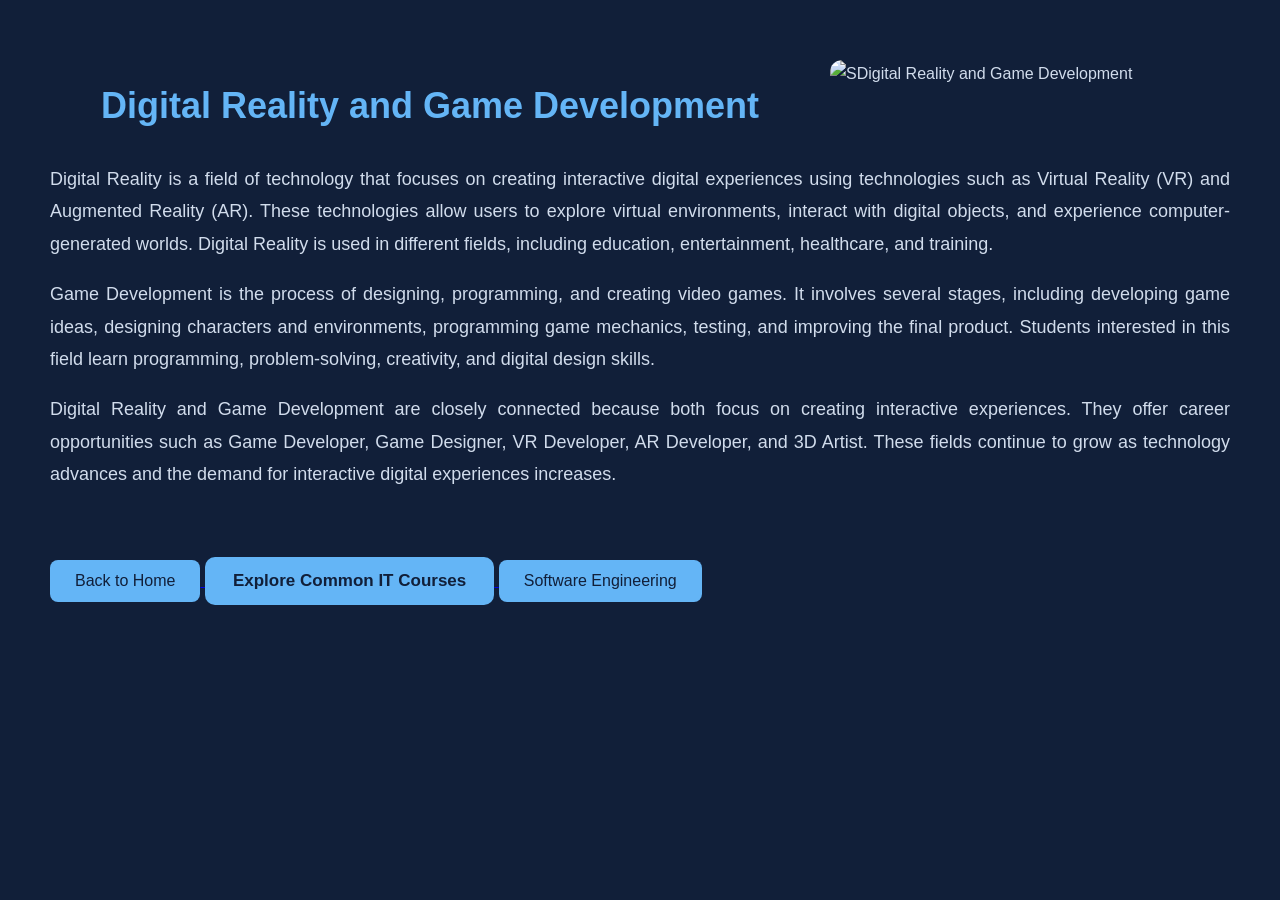
==== Digital Reality and Game Development.html @ f3086aca "Add files via upload" ====
<!DOCTYPE html>
<html lang="en">

<head>
    <meta charset="UTF-8">
    <title>Digital Reality and Game Development</title>
    <link rel="stylesheet" href="style.css">
</head>

<body>
<img src="game.png"
     alt="SDigital Reality and Game Development"
     width="400"
     style="float: right; margin-left: 20px;">	
    <h1> Digital Reality and Game Development</h1>

    <p>
        Digital Reality is a field of technology that focuses on creating
        interactive digital experiences using technologies such as
        Virtual Reality (VR) and Augmented Reality (AR). These technologies
        allow users to explore virtual environments, interact with digital
        objects, and experience computer-generated worlds. Digital Reality
        is used in different fields, including education, entertainment,
        healthcare, and training.
    </p>

    <p>
        Game Development is the process of designing, programming, and
        creating video games. It involves several stages, including
        developing game ideas, designing characters and environments,
        programming game mechanics, testing, and improving the final product.
        Students interested in this field learn programming, problem-solving,
        creativity, and digital design skills.
    </p>

    <p>
        Digital Reality and Game Development are closely connected because
        both focus on creating interactive experiences. They offer career
        opportunities such as Game Developer, Game Designer, VR Developer,
        AR Developer, and 3D Artist. These fields continue to grow as
        technology advances and the demand for interactive digital
        experiences increases.
    </p>

    <br>

    <a href="index.html">
        <button>Back to Home</button>
    </a>

    <a href="common-courses.html">
        <button class="course-btn">
            Explore Common IT Courses
        </button>
    </a>
	 <a href="SoftWear E1 .html">
        <button> Software Engineering </button>
    </a>

</body>
</html>
---- style.css ----
/* General Page Style */
body {
    background-color: #111F39;
    color: #D1DCEC;
    font-family: Arial, sans-serif;
    margin: 30px;
    padding: 20px;
    line-height: 1.8;
}

/* Main Headings */
h1 {
    color: #64B5F6;
    text-align: center;
    font-size: 36px;
}

/* Sub Headings */
h2 {
    color: #82CFFF;
    font-size: 26px;
}

/* Paragraphs */
p {
    color: #D1DCEC;
    font-size: 18px;
    text-align: justify;
}

/* Images */
img {
    float: right;
    width: 400px;
    height: auto;
    margin: 10px 0 20px 25px;
    border-radius: 12px;
}

/* Buttons */
button {
    background-color: #64B5F6;
    color: #111F39;
    border: none;
    padding: 12px 25px;
    border-radius: 8px;
    font-size: 16px;
    cursor: pointer;
    margin-top: 20px;
}

.course-btn {
    background-color: #64B5F6;
    color: #111F39;
    padding: 14px 28px;
    border: none;
    border-radius: 10px;
    font-size: 17px;
    font-weight: bold;
    cursor: pointer;
    transition: 0.3s;
}

.course-btn:hover {
    background-color: #90CAF9;
    transform: translateY(-3px);
}

button:hover {
    background-color: #90CAF9;
}

/* Smooth Scrolling */
html {
    scroll-behavior: smooth;
}

/* Matrix Section */
.matrix-section {
    display: flex;
    align-items: center;
    gap: 30px;
    margin-top: 30px;
}

.matrix-text {
    flex: 1;
}

.matrix-example {
    flex: 1;
    text-align: center;
}

.matrix-example table {
    width: 100%;
    border-collapse: collapse;
    text-align: center;
}

.matrix-example th,
.matrix-example td {
    border: 1px solid #82CFFF;
    padding: 15px;
    font-size: 18px;
}

.matrix-example th {
    background-color: #243B60;
    color: #82CFFF;
}

.matrix-example td {
    background-color: #192D4B;
    color: #D1DCEC;
}

/* Digital Section */
.digital-section {
    display: flex;
    align-items: center;
    gap: 30px;
    margin-top: 30px;
}

.digital-text {
    flex: 1;
}

.binary-example {
    flex: 1;
    text-align: center;
}

.binary-example table {
    width: 100%;
    border-collapse: collapse;
}

.binary-example th,
.binary-example td {
    border: 1px solid #82CFFF;
    padding: 12px;
    font-size: 18px;
}

.binary-example th {
    background-color: #243B60;
    color: #82CFFF;
}

.binary-example td {
    background-color: #192D4B;
    color: #D1DCEC;
}
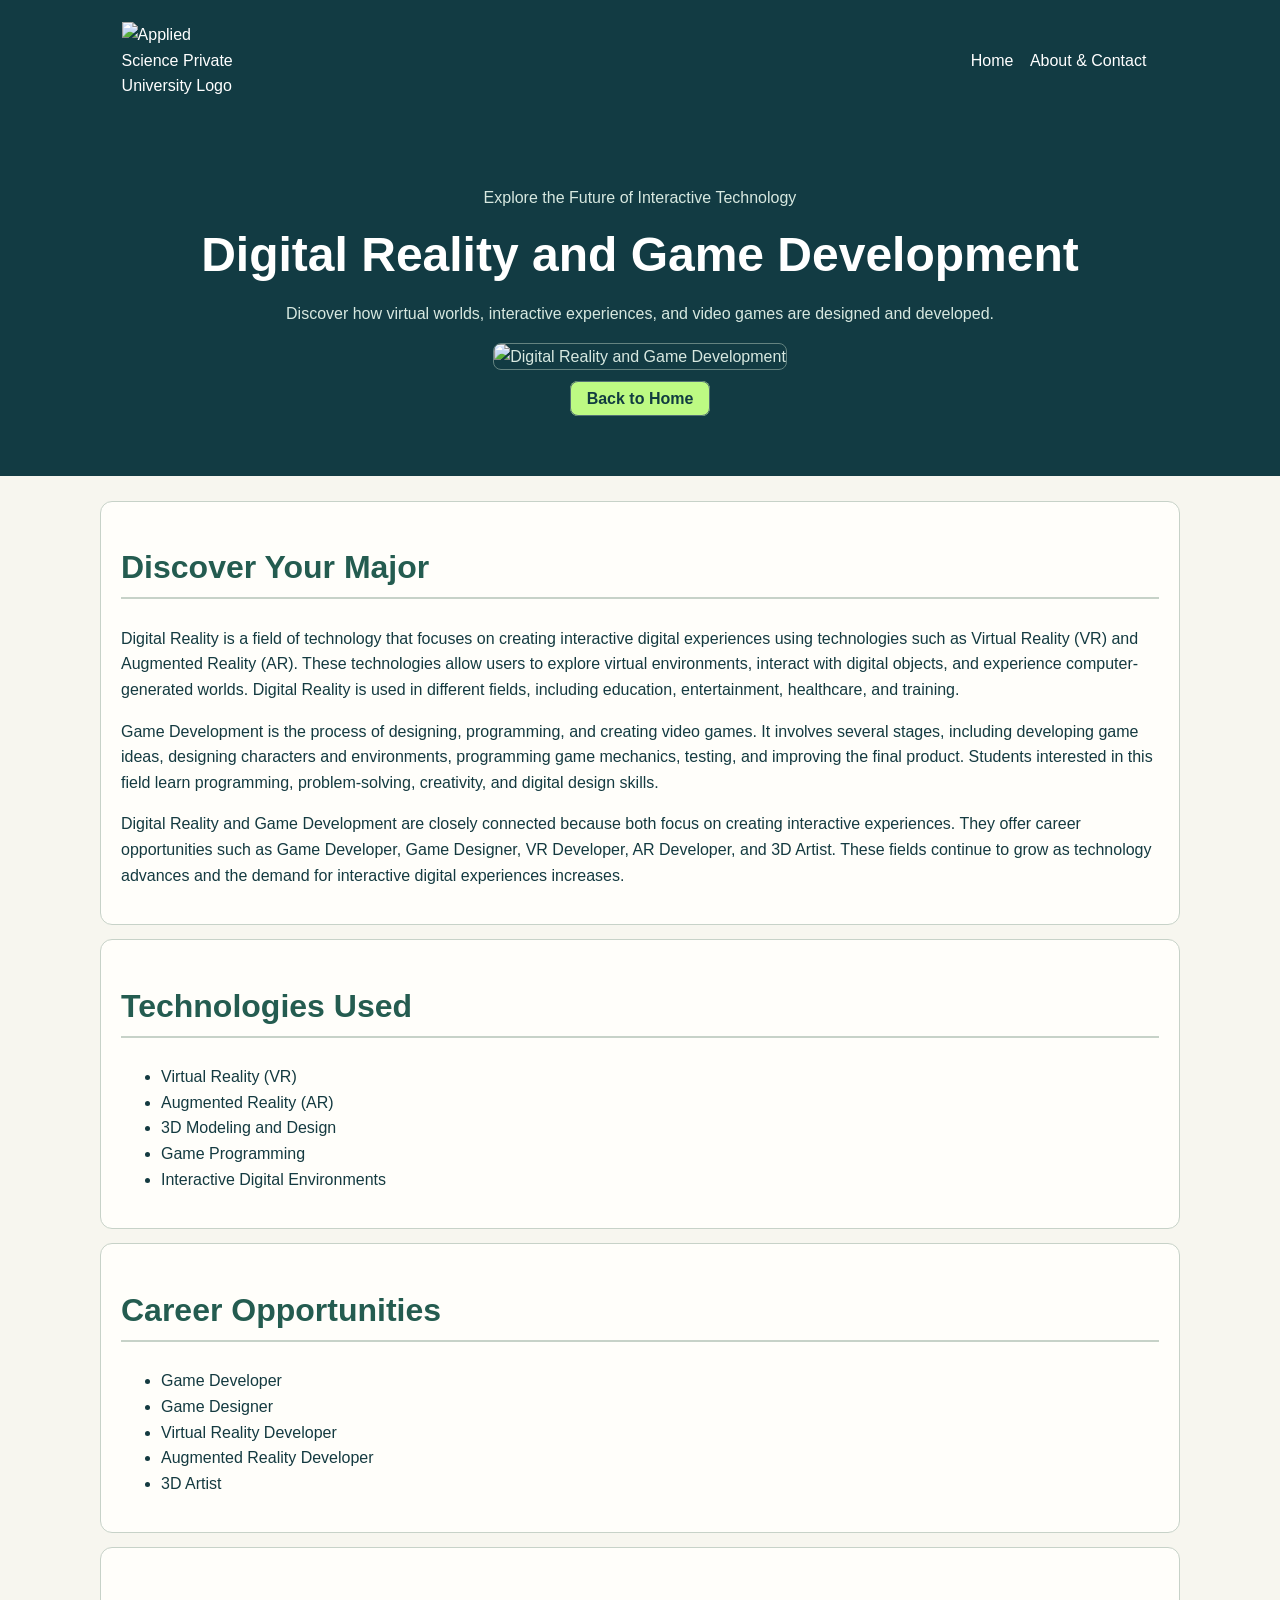
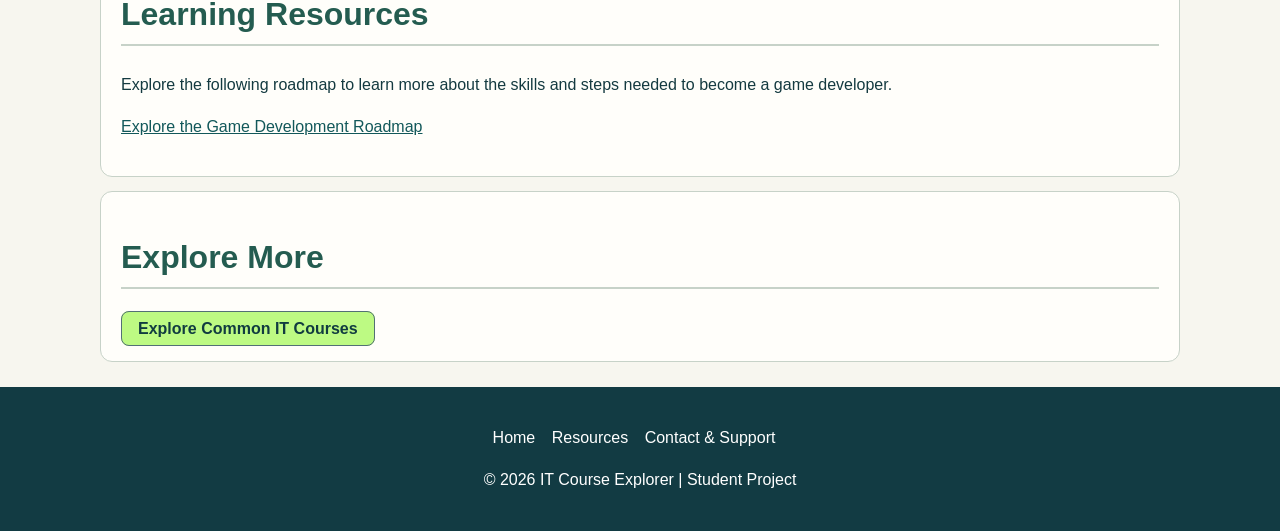
==== commit 12d68a45: "Add files via upload" ====
--- a/Digital Reality and Game Development.html
+++ b/Digital Reality and Game Development.html
@@ -1,61 +1,162 @@
-<!DOCTYPE html>
-<html lang="en">
-
-<head>
-    <meta charset="UTF-8">
-    <title>Digital Reality and Game Development</title>
-    <link rel="stylesheet" href="style.css">
-</head>
-
-<body>
-<img src="game.png"
-     alt="SDigital Reality and Game Development"
-     width="400"
-     style="float: right; margin-left: 20px;">	
-    <h1> Digital Reality and Game Development</h1>
-
-    <p>
-        Digital Reality is a field of technology that focuses on creating
-        interactive digital experiences using technologies such as
-        Virtual Reality (VR) and Augmented Reality (AR). These technologies
-        allow users to explore virtual environments, interact with digital
-        objects, and experience computer-generated worlds. Digital Reality
-        is used in different fields, including education, entertainment,
-        healthcare, and training.
-    </p>
-
-    <p>
-        Game Development is the process of designing, programming, and
-        creating video games. It involves several stages, including
-        developing game ideas, designing characters and environments,
-        programming game mechanics, testing, and improving the final product.
-        Students interested in this field learn programming, problem-solving,
-        creativity, and digital design skills.
-    </p>
-
-    <p>
-        Digital Reality and Game Development are closely connected because
-        both focus on creating interactive experiences. They offer career
-        opportunities such as Game Developer, Game Designer, VR Developer,
-        AR Developer, and 3D Artist. These fields continue to grow as
-        technology advances and the demand for interactive digital
-        experiences increases.
-    </p>
-
-    <br>
-
-    <a href="index.html">
-        <button>Back to Home</button>
-    </a>
-
-    <a href="common-courses.html">
-        <button class="course-btn">
-            Explore Common IT Courses
-        </button>
-    </a>
-	 <a href="SoftWear E1 .html">
-        <button> Software Engineering </button>
-    </a>
-
-</body>
+<!DOCTYPE html>
+<html lang="en" dir="ltr">
+<head>
+    <meta charset="UTF-8">
+    <meta name="viewport" content="width=device-width, initial-scale=1">
+    <title>Digital Reality and Game Development</title>
+    <link rel="stylesheet" href="style.css">
+</head>
+
+<body>
+
+    <div class="it-nav">
+        <div class="wrap">
+            
+        <img src="https://www.asu.edu.jo/wp-content/uploads/2025/11/Layer_1-54.svg"
+             alt="Applied Science Private University Logo"
+             width="115">
+    
+
+            <p>
+                <a href="index.html">Home</a>
+              
+                <a href="contact.html">About &amp; Contact</a>
+            </p>
+        </div>
+    </div>
+
+    <div class="it-hero">
+        <div class="wrap">
+            <p>Explore the Future of Interactive Technology</p>
+
+            <h1>Digital Reality and Game Development</h1>
+
+            <p>
+                Discover how virtual worlds, interactive experiences,
+                and video games are designed and developed.
+            </p>
+
+            <p>
+                <img src="game.png"
+                     alt="Digital Reality and Game Development"
+                     width="400">
+            </p>
+
+            <p>
+                <a href="index.html" class="it-button">Back to Home</a>
+            </p>
+        </div>
+    </div>
+
+    <div class="it-content">
+
+        <div class="it-panel">
+            <h2>Discover Your Major</h2>
+
+            <p>
+                Digital Reality is a field of technology that focuses on
+                creating interactive digital experiences using technologies
+                such as Virtual Reality (VR) and Augmented Reality (AR).
+                These technologies allow users to explore virtual environments,
+                interact with digital objects, and experience computer-generated
+                worlds. Digital Reality is used in different fields, including
+                education, entertainment, healthcare, and training.
+            </p>
+
+            <p>
+                Game Development is the process of designing, programming,
+                and creating video games. It involves several stages,
+                including developing game ideas, designing characters and
+                environments, programming game mechanics, testing, and
+                improving the final product. Students interested in this
+                field learn programming, problem-solving, creativity,
+                and digital design skills.
+            </p>
+
+            <p>
+                Digital Reality and Game Development are closely connected
+                because both focus on creating interactive experiences.
+                They offer career opportunities such as Game Developer,
+                Game Designer, VR Developer, AR Developer, and 3D Artist.
+                These fields continue to grow as technology advances and
+                the demand for interactive digital experiences increases.
+            </p>
+        </div>
+
+        <div class="it-panel">
+            <h2>Technologies Used</h2>
+
+            <ul>
+                <li>Virtual Reality (VR)</li>
+                <li>Augmented Reality (AR)</li>
+                <li>3D Modeling and Design</li>
+                <li>Game Programming</li>
+                <li>Interactive Digital Environments</li>
+            </ul>
+        </div>
+
+        <div class="it-panel">
+            <h2>Career Opportunities</h2>
+
+            <ul>
+                <li>Game Developer</li>
+                <li>Game Designer</li>
+                <li>Virtual Reality Developer</li>
+                <li>Augmented Reality Developer</li>
+                <li>3D Artist</li>
+            </ul>
+        </div>
+
+        <div class="it-panel">
+            <h2>Learning Resources</h2>
+
+            <p>
+                Explore the following roadmap to learn more about
+                the skills and steps needed to become a game developer.
+            </p>
+
+            <p>
+                <a href="https://roadmap.sh/game-developer" target="_blank">
+                    Explore the Game Development Roadmap
+                </a>
+            </p>
+        </div>
+
+        <div class="it-panel">
+            <h2>Explore More</h2>
+
+          
+                <a href="common-courses.html" class="it-button">
+                    Explore Common IT Courses
+                </a>
+            
+           
+				
+			
+        </div>
+
+    </div>
+
+	 <!-- Footer -->
+    <div class="it-footer">
+
+        <p>
+
+            <a href="index.html">Home</a>
+
+           <a href="resources.html">Resources</a>
+
+
+            <a href="contact.html">Contact &amp; Support</a>
+
+        </p>
+
+        <p>
+            &copy; 2026 IT Course Explorer | Student Project
+        </p>
+
+    </div>
+
+
+</body>
 </html>
--- a/style.css
+++ b/style.css
@@ -1,156 +1,597 @@
-
-/* General Page Style */
-body {
-    background-color: #111F39;
-    color: #D1DCEC;
-    font-family: Arial, sans-serif;
-    margin: 30px;
-    padding: 20px;
-    line-height: 1.8;
-}
-
-/* Main Headings */
-h1 {
-    color: #64B5F6;
-    text-align: center;
-    font-size: 36px;
-}
-
-/* Sub Headings */
-h2 {
-    color: #82CFFF;
-    font-size: 26px;
-}
-
-/* Paragraphs */
-p {
-    color: #D1DCEC;
-    font-size: 18px;
-    text-align: justify;
-}
-
-/* Images */
-img {
-    float: right;
-    width: 400px;
-    height: auto;
-    margin: 10px 0 20px 25px;
-    border-radius: 12px;
-}
-
-/* Buttons */
-button {
-    background-color: #64B5F6;
-    color: #111F39;
-    border: none;
-    padding: 12px 25px;
-    border-radius: 8px;
-    font-size: 16px;
-    cursor: pointer;
-    margin-top: 20px;
-}
-
-.course-btn {
-    background-color: #64B5F6;
-    color: #111F39;
-    padding: 14px 28px;
-    border: none;
-    border-radius: 10px;
-    font-size: 17px;
-    font-weight: bold;
-    cursor: pointer;
-    transition: 0.3s;
-}
-
-.course-btn:hover {
-    background-color: #90CAF9;
-    transform: translateY(-3px);
-}
-
-button:hover {
-    background-color: #90CAF9;
-}
-
-/* Smooth Scrolling */
-html {
-    scroll-behavior: smooth;
-}
-
-/* Matrix Section */
-.matrix-section {
-    display: flex;
-    align-items: center;
-    gap: 30px;
-    margin-top: 30px;
-}
-
-.matrix-text {
-    flex: 1;
-}
-
-.matrix-example {
-    flex: 1;
-    text-align: center;
-}
-
-.matrix-example table {
-    width: 100%;
-    border-collapse: collapse;
-    text-align: center;
-}
-
-.matrix-example th,
-.matrix-example td {
-    border: 1px solid #82CFFF;
-    padding: 15px;
-    font-size: 18px;
-}
-
-.matrix-example th {
-    background-color: #243B60;
-    color: #82CFFF;
-}
-
-.matrix-example td {
-    background-color: #192D4B;
-    color: #D1DCEC;
-}
-
-/* Digital Section */
-.digital-section {
-    display: flex;
-    align-items: center;
-    gap: 30px;
-    margin-top: 30px;
-}
-
-.digital-text {
-    flex: 1;
-}
-
-.binary-example {
-    flex: 1;
-    text-align: center;
-}
-
-.binary-example table {
-    width: 100%;
-    border-collapse: collapse;
-}
-
-.binary-example th,
-.binary-example td {
-    border: 1px solid #82CFFF;
-    padding: 12px;
-    font-size: 18px;
-}
-
-.binary-example th {
-    background-color: #243B60;
-    color: #82CFFF;
-}
-
-.binary-example td {
-    background-color: #192D4B;
-    color: #D1DCEC;
-}
+```css
+/* General Page Style */
+
+* {
+    box-sizing: border-box;
+} /* من برة المادة: يجعل حساب العرض يشمل المحتوى والحشو والحدود */
+
+html {
+    scroll-behavior: smooth;
+} /* من برة المادة: يجعل الانتقال بين أقسام الصفحة سلساً */
+
+body {
+    margin: 0;
+    background: #f7f6ef;
+    color: #143a40;
+    font-family: Arial, Tahoma, sans-serif;
+    line-height: 1.6;
+} /* من برة المادة: line-height يتحكم بالمسافة بين السطور */
+
+.wrap {
+    width: 90%;
+    max-width: 1080px;
+    margin: 0 auto;
+} /* من برة المادة: max-width يحدد أقصى عرض للمحتوى */
+
+
+/* Main Header and Navigation */
+
+.topbar {
+    background-color: #102f36;
+}
+
+header {
+    background: #123b43;
+    color: white;
+}
+
+nav, .hero, .entry, footer .wrap {
+    display: flex;
+    align-items: center;
+    justify-content: space-between;
+    gap: 24px;
+} /* من برة المادة: Flex يرتب العناصر بجانب بعضها وgap يحدد المسافة بينها */
+
+nav {
+    padding: 18px 0;
+    border-bottom: 1px solid #527075;
+}
+
+nav a, footer a {
+    color: white;
+}
+
+a {
+    color: #12585a;
+}
+
+a:hover {
+    color: #9a4527;
+}
+
+header a:hover, footer a:hover {
+    color: #bdfa83;
+}
+
+.brand {
+    font-weight: bold;
+    text-decoration: none;
+    font-size: 19px;
+}
+
+.brand b {
+    background: #bdfa83;
+    color: #123b43;
+    padding: 4px 8px;
+    margin: 0 4px;
+}
+
+.language {
+    background: #c2f295;
+    color: #123b43;
+    border: 2px solid #c2f295;
+    border-radius: 8px;
+    padding: 8px 12px;
+    font: bold 15px Arial, sans-serif;
+}
+
+.language:hover {
+    background: white;
+}
+
+.language:focus, a:focus {
+    outline: 3px solid #de8548;
+} /* من برة المادة: يظهر إطاراً حول العنصر عند تحديده بلوحة المفاتيح */
+
+
+/* Hero Section */
+
+.hero {
+    padding: 48px 0;
+}
+
+.hero div {
+    max-width: 570px;
+} /* من برة المادة: يحدد أقصى عرض للنص */
+
+.hero img {
+    width: 40%;
+    border-radius: 8px;
+    border: 1px solid #648380;
+}
+
+h1, h2, h3 {
+    line-height: 1.22;
+} /* من برة المادة: يتحكم بالمسافة بين أسطر العناوين */
+
+h1 {
+    font-size: 48px;
+    margin: 8px 0;
+}
+
+h2 {
+    font-size: 32px;
+}
+
+h3 {
+    font-size: 23px;
+    margin: 0;
+}
+
+.hero p {
+    color: #d7e8e0;
+}
+
+.action {
+    display: inline-block;
+    background: #bdfa83;
+    color: #113c40;
+    padding: 8px 16px;
+    text-decoration: none;
+    font-weight: bold;
+} /* من برة المادة: inline-block يسمح بتحديد المساحة الداخلية مع بقاء العنصر ضمن السطر */
+
+.action:hover {
+    background: #d5fbb5;
+    color: #113c40;
+}
+
+
+/* Main Content */
+
+main {
+    padding: 18px 0 48px;
+}
+
+.entry {
+    padding: 20px;
+    border: 1px solid #c7d2c8;
+    border-radius: 12px;
+    margin: 14px 0;
+    background: #fffefa;
+}
+
+.entry img {
+    width: 23%;
+    border-radius: 8px;
+}
+
+.entry div {
+    width: 72%;
+}
+
+.entry p {
+    margin: 6px 0;
+}
+
+.entry h3 a {
+    color: #143a40;
+    text-decoration: none;
+}
+
+.entry h3 a:hover {
+    text-decoration: underline;
+}
+
+.entry .action {
+    margin-top: 6px;
+}
+
+
+/* Courses List */
+
+.courses {
+    border-top: 2px solid #173f43;
+    padding: 0;
+    list-style: none;
+}
+
+.courses li {
+    background: #fffefa;
+    border-bottom: 1px solid #c1ccc2;
+    padding: 13px 18px;
+}
+
+.courses strong {
+    color: #245c50;
+}
+
+
+/* Resources Section */
+
+.resources {
+    padding: 18px 24px;
+    background: #e6eddf;
+    border-radius: 8px;
+}
+
+.source {
+    font-size: 14px;
+}
+
+
+/* Buttons */
+
+button, .course-btn, .it-button {
+    background: #bdfa83;
+    color: #113c40;
+    padding: 8px 16px;
+    border: 1px solid #527075;
+    border-radius: 8px;
+    text-decoration: none;
+    font-weight: bold;
+}
+
+button:hover, .course-btn:hover, .it-button:hover {
+    background: #d5fbb5;
+    color: #113c40;
+}
+
+
+/* Shared Navigation for Inner Pages */
+
+.it-nav {
+    background: #123b43;
+    color: white;
+    padding: 22px 5%;
+}
+
+.it-nav a {
+    color: white;
+    text-decoration: none;
+    margin-right: 12px;
+}
+
+.it-nav a:hover {
+    color: #bdfa83;
+}
+
+.it-nav .wrap {
+    display: flex; /* من برة المادة: يرتب عناصر القائمة بجانب بعضها */
+    align-items: center;
+    justify-content: space-between;
+    gap: 24px; /* من برة المادة: يحدد المسافة بين العناصر */
+}
+
+
+/* Inner Page Hero */
+
+.it-hero {
+    background: #123b43;
+    color: white;
+    padding: 48px 5%;
+    text-align: center;
+}
+
+.it-hero p {
+    color: #d7e8e0;
+}
+
+/* من برة المادة: class highlight يحدد الفقرات التي تحتاج لوناً مختلفاً */
+.it-hero .highlight {
+    color: #bdfa83;
+}
+
+.it-hero img {
+    width: 100%;
+    max-width: 400px; /* من برة المادة: يمنع الصورة من تجاوز العرض المحدد */
+    height: auto; /* من برة المادة: يحافظ على تناسب أبعاد الصورة */
+    border-radius: 8px;
+    border: 1px solid #648380;
+}
+
+
+/* Inner Page Content */
+
+.it-content {
+    width: 90%;
+    max-width: 1080px; /* من برة المادة: يحدد أقصى عرض للمحتوى */
+    margin: 25px auto;
+}
+
+.it-panel {
+    background: #fffefa;
+    border: 1px solid #c7d2c8;
+    border-radius: 12px;
+    padding: 20px;
+    margin: 14px 0;
+}
+
+.it-panel h2 {
+    color: #245c50;
+    border-bottom: 2px solid #c7d2c8;
+    padding-bottom: 10px;
+}
+
+.it-panel h3 {
+    color: #245c50;
+    margin: 18px 0 10px;
+}
+
+.it-panel nav {
+    display: flex; /* من برة المادة: يرتب الروابط بجانب بعضها */
+    flex-wrap: wrap; /* من برة المادة: ينقل الروابط للسطر التالي عند ضيق المساحة */
+    gap: 12px; /* من برة المادة: يحدد المسافة بين الروابط */
+    padding: 10px 0;
+    border: 0;
+}
+
+.it-panel nav a {
+    color: #12585a;
+}
+
+.it-panel img {
+    max-width: 100%; /* من برة المادة: يمنع الصورة من الخروج عن حدود الحاوية */
+    height: auto; /* من برة المادة: يحافظ على تناسب أبعاد الصورة */
+    border-radius: 8px;
+}
+
+.it-panel table {
+    width: 100%;
+    border-collapse: collapse;
+}
+
+.it-panel th {
+    background: #123b43;
+    color: white;
+}
+
+.it-panel td, .it-panel th {
+    border: 1px solid #c7d2c8;
+    padding: 8px;
+    text-align: left;
+}
+
+.it-field {
+    width: 90%;
+    padding: 8px;
+    border: 1px solid #8da5a4;
+    font-size: 16px;
+}
+
+.it-road {
+    background: #e6eddf;
+    padding: 15px;
+    text-align: center;
+    font-weight: bold;
+}
+
+
+/* Quiz Section */
+
+.quiz {
+    background: #e6eddf;
+    padding: 18px;
+    border-radius: 8px;
+    margin-top: 20px;
+}
+
+.quiz h3 {
+    color: #245c50;
+}
+
+
+/* Matrix Section */
+
+.matrix-section {
+    display: flex; /* من برة المادة: يرتب العناصر بجانب بعضها */
+    align-items: center;
+    gap: 30px; /* من برة المادة: يحدد المسافة بين العناصر */
+    margin-top: 30px;
+}
+
+.matrix-text {
+    flex: 1; /* من برة المادة: يجعل النص يأخذ مساحة متاحة */
+}
+
+.matrix-example {
+    flex: 1; /* من برة المادة: يجعل الجدول يأخذ مساحة متاحة */
+    text-align: center;
+}
+
+.matrix-example table {
+    width: 100%;
+    border-collapse: collapse;
+    text-align: center;
+}
+
+.matrix-example th,
+.matrix-example td {
+    border: 1px solid #245c50;
+    padding: 15px;
+    font-size: 18px;
+}
+
+.matrix-example th {
+    background-color: #e6eddf;
+    color: #245c50;
+}
+
+.matrix-example td {
+    background-color: #fffefa;
+    color: #143a40;
+}
+
+
+/* Digital Systems Section */
+
+.digital-section {
+    display: flex; /* من برة المادة: يرتب العناصر بجانب بعضها */
+    align-items: center;
+    gap: 30px; /* من برة المادة: يحدد المسافة بين العناصر */
+    margin-top: 30px;
+}
+
+.digital-text {
+    flex: 1; /* من برة المادة: يجعل النص يأخذ مساحة متاحة */
+}
+
+.binary-example {
+    flex: 1; /* من برة المادة: يجعل الجدول يأخذ مساحة متاحة */
+    text-align: center;
+}
+
+.binary-example table {
+    width: 100%;
+    border-collapse: collapse;
+}
+
+.binary-example th,
+.binary-example td {
+    border: 1px solid #245c50;
+    padding: 12px;
+    font-size: 18px;
+}
+
+.binary-example th {
+    background-color: #e6eddf;
+    color: #245c50;
+}
+
+.binary-example td {
+    background-color: #fffefa;
+    color: #143a40;
+}
+
+
+/* Footer */
+
+footer {
+    background: #143a40;
+    color: white;
+    padding: 25px 0;
+}
+
+footer .wrap {
+    flex-wrap: wrap; /* من برة المادة: يسمح بانتقال العناصر للسطر التالي */
+}
+
+.it-footer {
+    background: #123b43;
+    color: white;
+    padding: 22px 5%;
+    text-align: center;
+}
+
+.it-footer a {
+    color: white;
+    text-decoration: none;
+    margin-right: 12px;
+}
+
+.it-footer a:hover {
+    color: #bdfa83;
+}
+
+
+/* Logo */
+
+.logo img {
+    max-width: 115px; /* من برة المادة: يحدد أقصى عرض للشعار */
+    height: auto; /* من برة المادة: يحافظ على تناسب أبعاد الشعار */
+}
+
+
+/* Responsive Design */
+
+@media (max-width: 650px) {
+
+    /* من برة المادة: Media Query يغير التصميم حسب عرض الشاشة */
+
+    .hero {
+        flex-direction: column;
+        align-items: stretch;
+        padding: 22px 0;
+    }
+
+    .hero img {
+        width: 100%;
+    }
+
+    h1 {
+        font-size: 36px;
+    }
+
+    .entry {
+        flex-direction: column;
+        align-items: stretch;
+        gap: 12px; /* من برة المادة: يحدد المسافة بين العناصر */
+    }
+
+    .entry img,
+    .entry div {
+        width: 100%;
+    }
+
+    .entry img {
+        max-width: 280px; /* من برة المادة: يحدد أقصى عرض للصورة */
+    }
+
+    .brand {
+        font-size: 15px;
+    }
+
+    .topbar nav {
+        gap: 6px; /* من برة المادة: يحدد المسافة بين روابط القائمة */
+    }
+
+    .language {
+        font-size: 14px;
+        padding: 8px;
+    }
+
+    .it-nav .wrap {
+        flex-direction: column;
+        text-align: center;
+    }
+
+    .it-nav a {
+        margin: 5px;
+    }
+
+    .it-hero {
+        padding: 25px 5%;
+    }
+
+    .it-hero img {
+        width: 100%;
+    }
+
+    .it-content {
+        width: 94%;
+    }
+
+    .it-panel {
+        padding: 15px;
+    }
+
+    .it-panel table {
+        font-size: 14px;
+    }
+
+    .matrix-section,
+    .digital-section {
+        flex-direction: column;
+        align-items: stretch;
+    }
+
+    .matrix-example,
+    .binary-example {
+        width: 100%;
+    }
+
+    .it-footer a {
+        margin: 5px;
+    }
+}
+```
